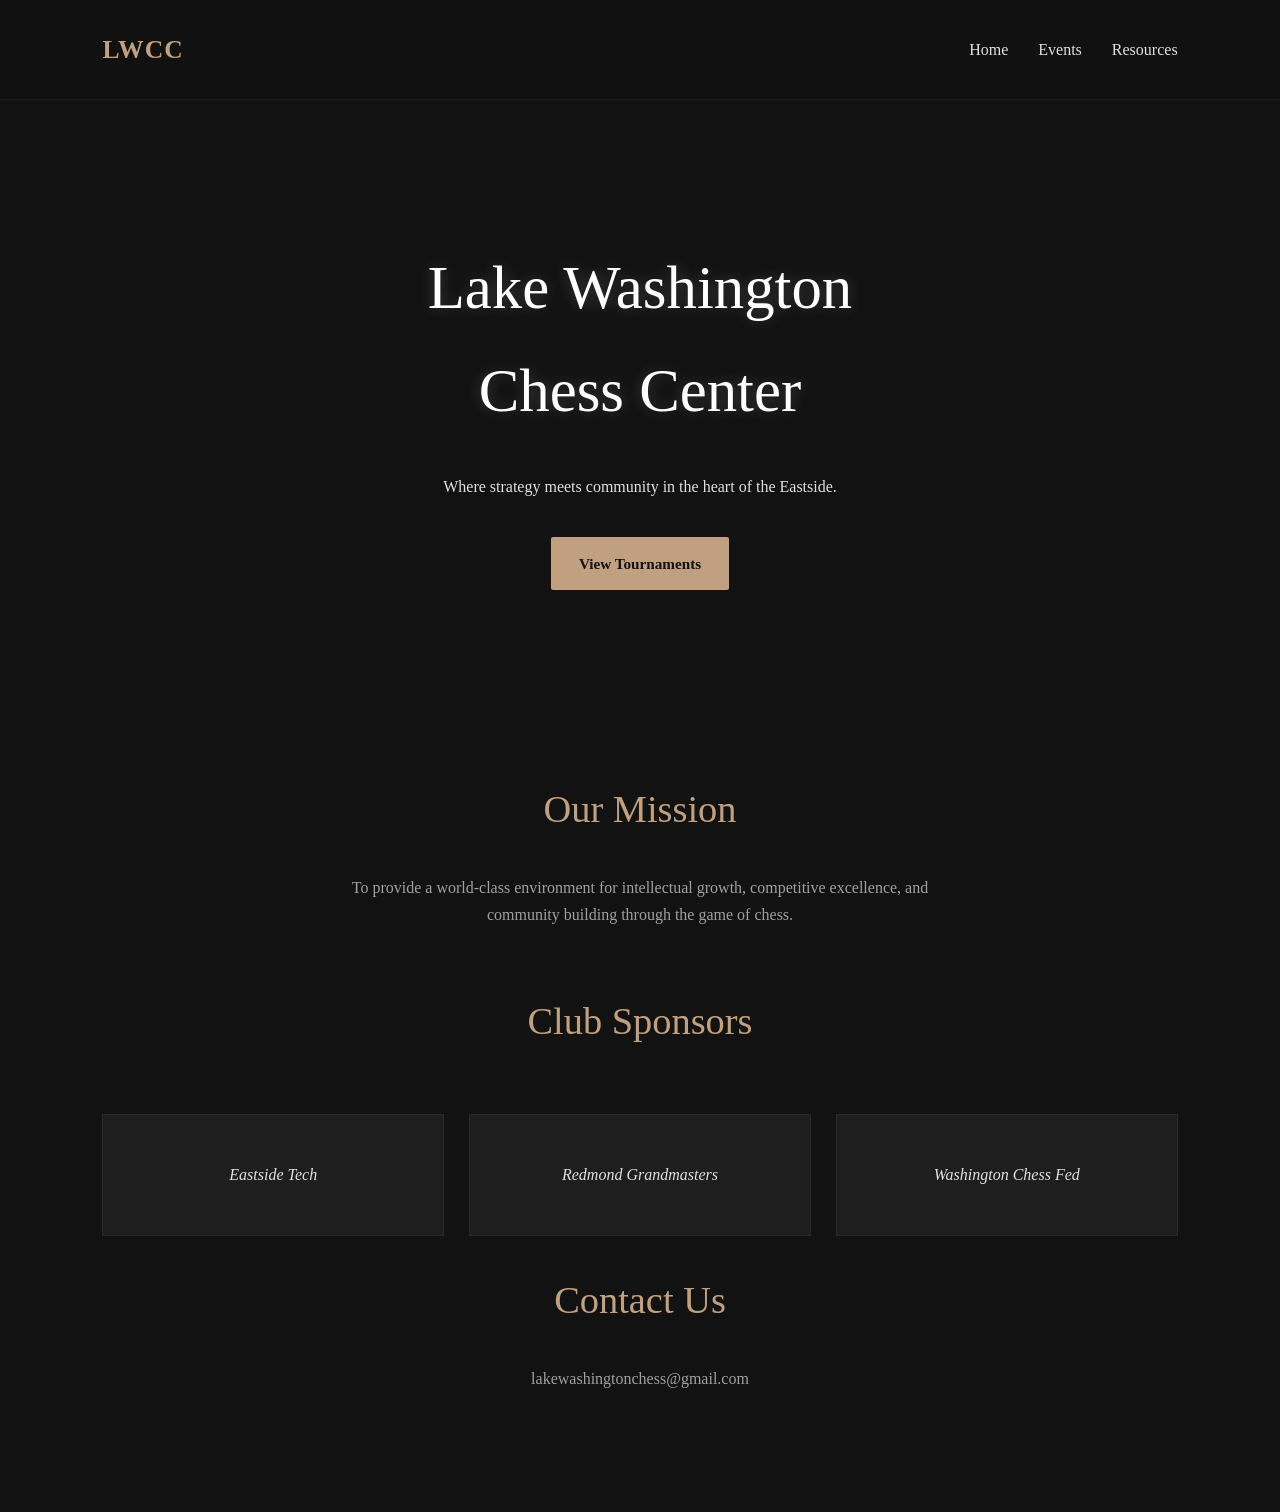
==== index.html @ 638cc950 "Init" ====
<!DOCTYPE html>
<html lang="en">
<head>
    <meta charset="UTF-8">
    <meta name="viewport" content="width=device-width, initial-scale=1.0">
    <title>Lake Washington Chess Center</title>
    <link rel="stylesheet" href="style.css">
    <link href="https://fonts.googleapis.com/css2?family=Inter:wght@400;700;800&display=swap" rel="stylesheet">
</head>
<body>
    <nav>
        <div class="logo">LWCC</div>
        <ul>
            <li><a href="index.html">Home</a></li>
            <li><a href="events.html">Events</a></li>
            <li><a href="resources.html">Resources</a></li>
        </ul>
    </nav>

    <header class="hero">
        <h1>Lake Washington <br> Chess Center</h1>
        <p>Where strategy meets community in the heart of the Eastside.</p>
        <div style="margin-top: 20px;">
            <a href="events.html" class="btn primary">View Tournaments</a>
        </div>
    </header>

    <main>
        <section id="mission">
            <div class="section-title">
                <h2>Our Mission</h2>
                <p style="max-width: 600px; margin: 0 auto; color: var(--text-dim);">
                    To provide a world-class environment for intellectual growth, competitive excellence, and community building through the game of chess.
                </p>
            </div>
        </section>

        <section id="sponsors">
            <div class="section-title"><h2>Club Sponsors</h2></div>
            <div class="sponsor-grid">
                <div class="sponsor-card">Eastside Tech</div>
                <div class="sponsor-card">Redmond Grandmasters</div>
                <div class="sponsor-card">Washington Chess Fed</div>
            </div>
        </section>

        <section id="contact">
            <div class="section-title">
                <h2>Contact Us</h2>
                <p style="max-width: 600px; margin: 0 auto; color: var(--text-dim);">
                    lakewashingtonchess@gmail.com
                </p>
            </div>
        </section>
    </main>
</body>
</html>
---- style.css ----
:root {
    --bg-dark: #121212;
    --card-bg: #1e1e26;
    --accent-gold: #c0a080;
    --text-main: #e0e0e0;
    --text-dim: #a0a0a0;
    --glass: rgba(255, 255, 255, 0.05);
}

body {
    /* Updated font to Georgia */
    font-family: 'Georgia', serif;
    background-color: var(--bg-dark);
    color: var(--text-main);
    margin: 0;
    line-height: 1.7; /* Slightly more space for Georgia's serifs */
}

/* Sophisticated Navigation */
nav {
    display: flex;
    justify-content: space-between;
    align-items: center;
    padding: 20px 8%;
    background: rgba(18, 18, 18, 0.95);
    backdrop-filter: blur(10px);
    position: sticky;
    top: 0;
    z-index: 1000;
    border-bottom: 1px solid var(--glass);
}

.logo {
    font-size: 1.6rem;
    font-weight: bold;
    letter-spacing: 1px;
    color: var(--accent-gold);
}

nav ul {
    list-style: none;
    display: flex;
    gap: 30px;
}

nav ul li a {
    text-decoration: none;
    color: var(--text-main);
    font-size: 1rem;
    transition: 0.3s;
}

nav ul li a:hover {
    color: var(--accent-gold);
}

/* Hero Section */
.hero {
    height: 65vh;
    display: flex;
    flex-direction: column;
    justify-content: center;
    align-items: center;
    text-align: center;
    /* High-quality Chess Background */
    background: linear-gradient(rgba(18,18,18,0.85), rgba(18,18,18,0.85)), 
                url('https://images.unsplash.com/photo-1529699211952-734e80c4d42b?auto=format&fit=crop&q=80&w=2000');
    background-size: cover;
    background-position: center;
}

.hero h1 {
    font-size: 3.8rem;
    margin-bottom: 15px;
    font-weight: normal;
    color: #fff;
    /* Adding a subtle glow to the white text */
    text-shadow: 0 0 15px rgba(255,255,255,0.2);
}

/* Modern Cards */
main { padding: 60px 8%; }

.section-title {
    text-align: center;
    margin-bottom: 60px;
}

.section-title h2 {
    font-size: 2.4rem;
    color: var(--accent-gold);
    font-weight: normal;
}

.event-card, .article-card {
    background: var(--card-bg);
    border: 1px solid var(--glass);
    border-radius: 4px; /* Sharper corners look better with Georgia */
    padding: 35px;
    margin-bottom: 30px;
    transition: transform 0.3s ease, border-color 0.3s ease;
}

.event-card:hover {
    transform: translateY(-5px);
    border-color: var(--accent-gold);
}

h3 {
    font-size: 1.8rem;
    font-weight: normal;
    margin-top: 10px;
}

/* Buttons */
.btn {
    padding: 14px 28px;
    border-radius: 2px;
    text-decoration: none;
    font-weight: bold;
    display: inline-block;
    transition: 0.3s;
    font-size: 0.95rem;
    border: none;
    cursor: pointer;
}

.primary {
    background: var(--accent-gold);
    color: #121212;
}

.primary:hover {
    background: #e0c0a0;
    box-shadow: 0 0 25px rgba(192, 160, 128, 0.3);
}

.secondary {
    border: 1px solid var(--accent-gold);
    color: var(--accent-gold);
    margin-left: 10px;
}

.secondary:hover {
    background: rgba(192, 160, 128, 0.1);
}

/* Sponsor Area */
.sponsor-grid {
    display: grid;
    grid-template-columns: repeat(auto-fit, minmax(220px, 1fr));
    gap: 25px;
}

.sponsor-card {
    background: var(--glass);
    height: 120px;
    display: flex;
    align-items: center;
    justify-content: center;
    border: 1px solid var(--glass);
    transition: 0.3s;
    font-style: italic;
}

.sponsor-card:hover {
    border-color: var(--accent-gold);
    color: var(--accent-gold);
}

/* Table styling for Resources page */
table {
    font-size: 1.1rem;
}
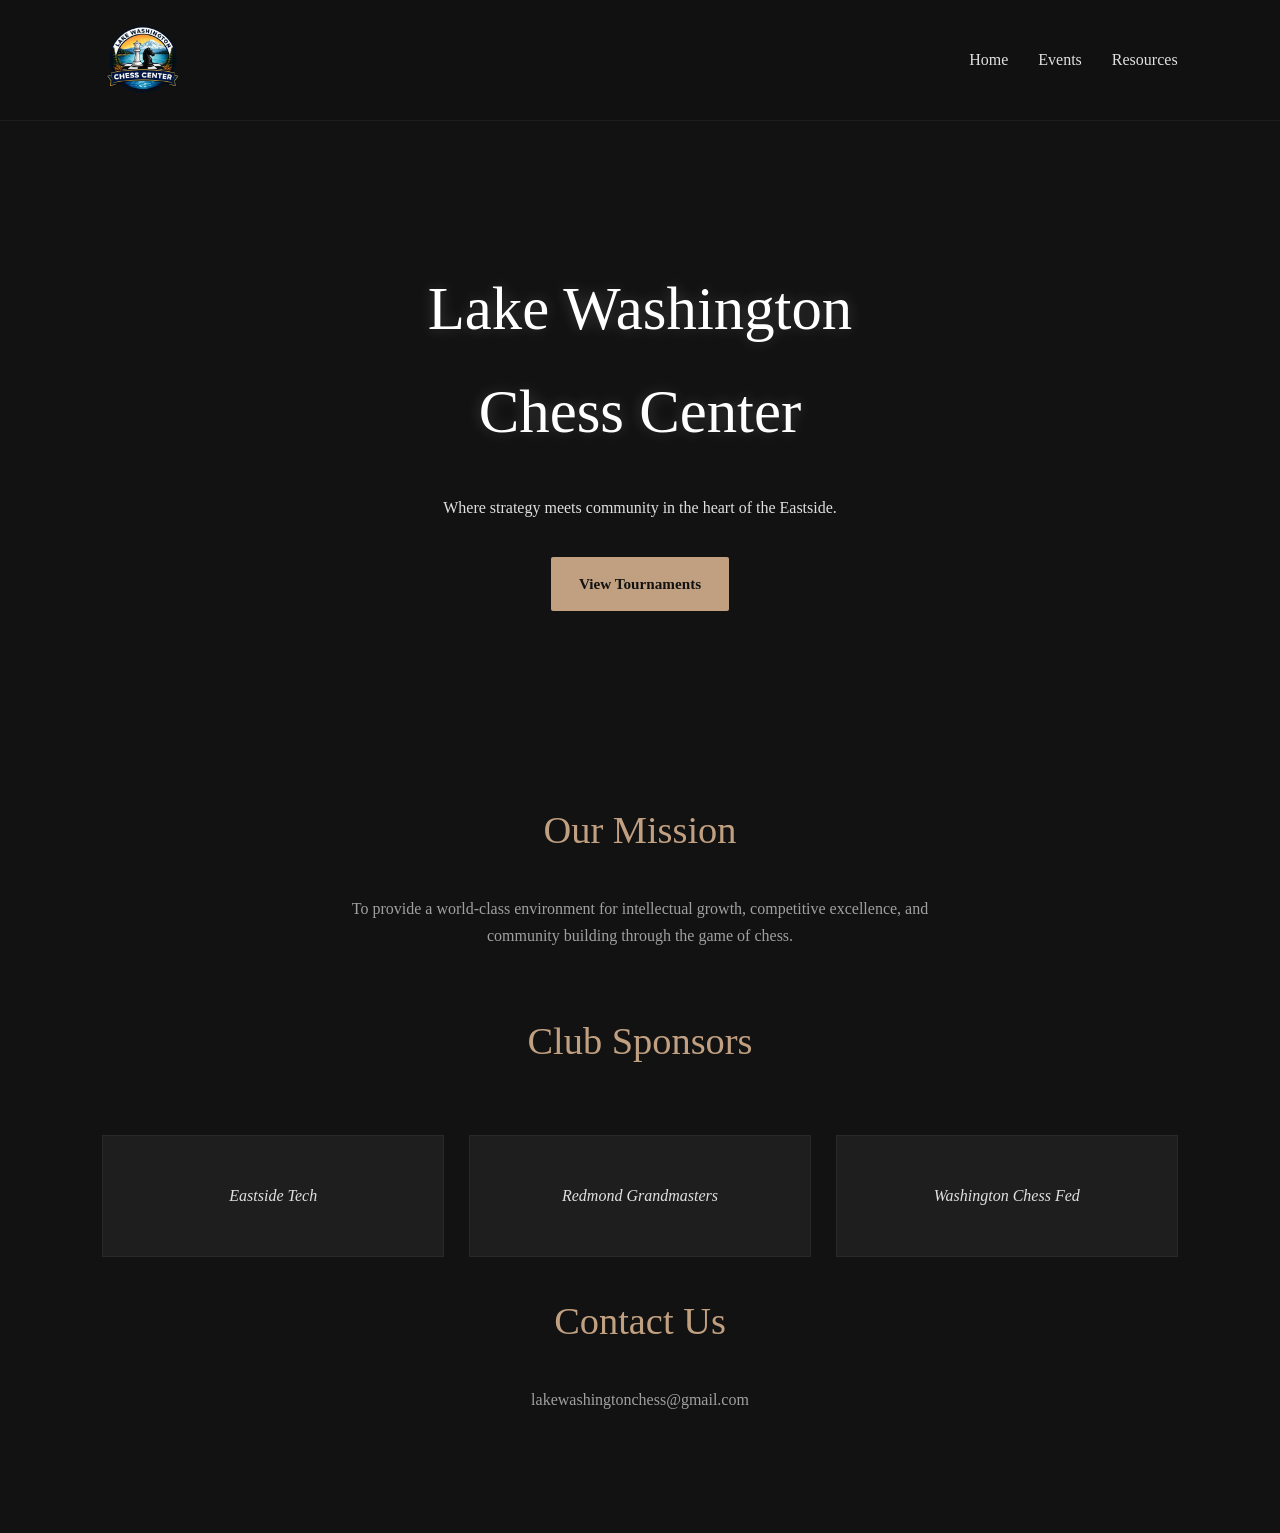
==== commit 0f4a845a: "Update" ====
--- a/index.html
+++ b/index.html
@@ -9,7 +9,11 @@
 </head>
 <body>
     <nav>
-        <div class="logo">LWCC</div>
+        <div class="logo">
+		    <a href="index.html">
+		        <img src="logo-image.png" alt="LWCC Logo">
+		    </a>
+		</div>
         <ul>
             <li><a href="index.html">Home</a></li>
             <li><a href="events.html">Events</a></li>
--- a/style.css
+++ b/style.css
@@ -5,6 +5,12 @@
     --text-main: #e0e0e0;
     --text-dim: #a0a0a0;
     --glass: rgba(255, 255, 255, 0.05);
+}
+
+.logo img {
+    height: 80px;    /* Adjust this to fit your design */
+    width: auto;     /* This keeps the proportions correct so it doesn't look stretched */
+    display: block;  /* Removes extra whitespace below the image */
 }
 
 body {
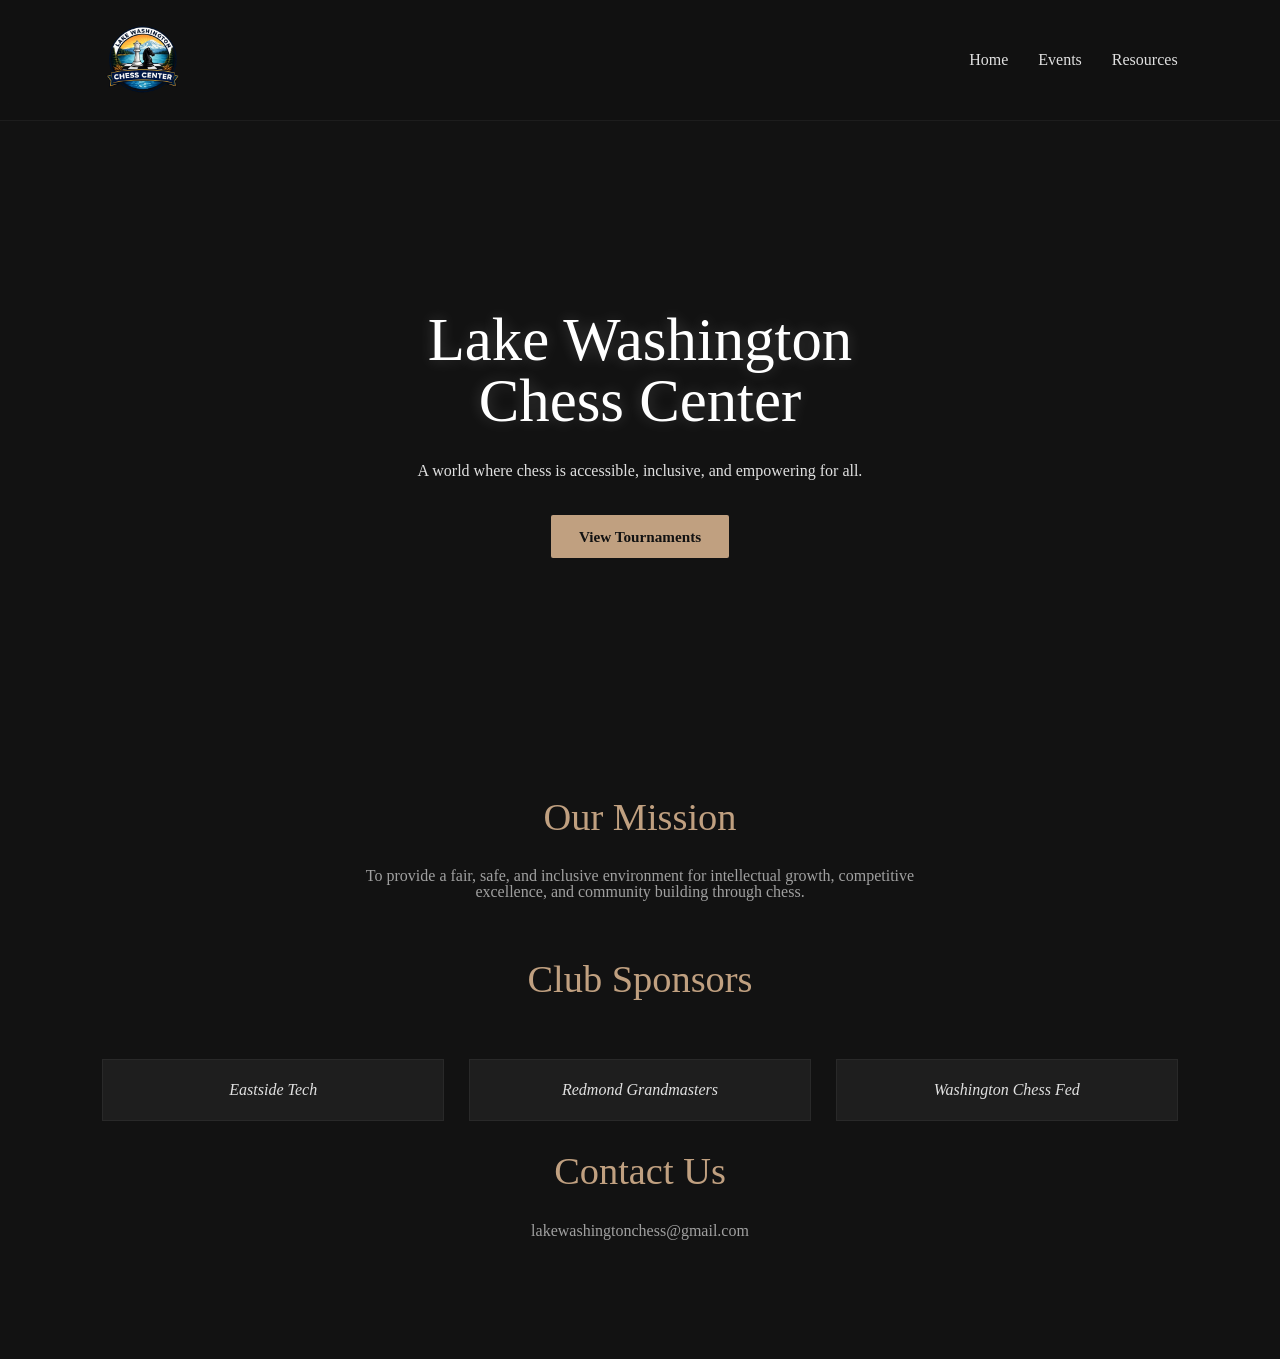
==== commit 3f4f853b: "Update index.html Update Mission" ====
--- a/index.html
+++ b/index.html
@@ -23,7 +23,7 @@
 
     <header class="hero">
         <h1>Lake Washington <br> Chess Center</h1>
-        <p>Where strategy meets community in the heart of the Eastside.</p>
+        <p>A world where chess is accessible, inclusive, and empowering for all.</p>
         <div style="margin-top: 20px;">
             <a href="events.html" class="btn primary">View Tournaments</a>
         </div>
@@ -34,7 +34,7 @@
             <div class="section-title">
                 <h2>Our Mission</h2>
                 <p style="max-width: 600px; margin: 0 auto; color: var(--text-dim);">
-                    To provide a world-class environment for intellectual growth, competitive excellence, and community building through the game of chess.
+                    To provide a fair, safe, and inclusive environment for intellectual growth, competitive excellence, and community building through chess.
                 </p>
             </div>
         </section>
@@ -58,4 +58,4 @@
         </section>
     </main>
 </body>
-</html>+</html>
--- a/style.css
+++ b/style.css
@@ -14,12 +14,12 @@
 }
 
 body {
-    /* Updated font to Georgia */
-    font-family: 'Georgia', serif;
+    /* Updated font to Cambria */
+    font-family: 'Cambria', serif;
     background-color: var(--bg-dark);
     color: var(--text-main);
     margin: 0;
-    line-height: 1.7; /* Slightly more space for Georgia's serifs */
+    line-height: 1.0; /* Slightly more space for Cambria's serifs */
 }
 
 /* Sophisticated Navigation */
@@ -160,7 +160,7 @@
 
 .sponsor-card {
     background: var(--glass);
-    height: 120px;
+    height: 60px;
     display: flex;
     align-items: center;
     justify-content: center;
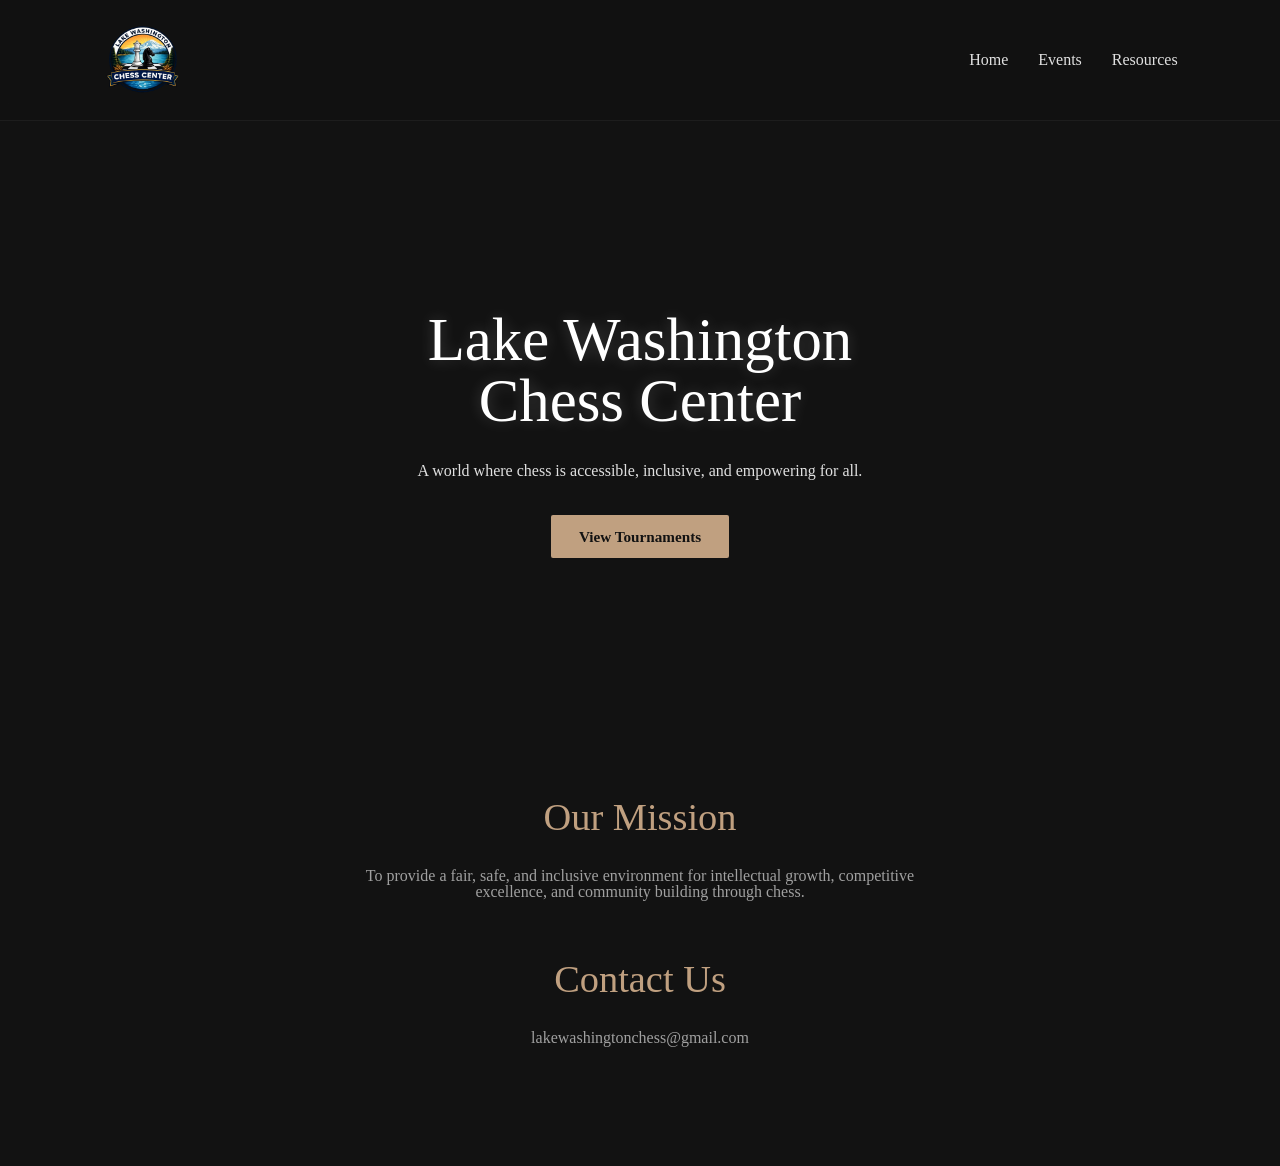
==== commit 86ed24f2: "Hide the sponsor section" ====
--- a/index.html
+++ b/index.html
@@ -38,7 +38,8 @@
                 </p>
             </div>
         </section>
-
+        <!-- Hide the sponsors section -->
+        <!-- 
         <section id="sponsors">
             <div class="section-title"><h2>Club Sponsors</h2></div>
             <div class="sponsor-grid">
@@ -47,6 +48,7 @@
                 <div class="sponsor-card">Washington Chess Fed</div>
             </div>
         </section>
+        -->
 
         <section id="contact">
             <div class="section-title">
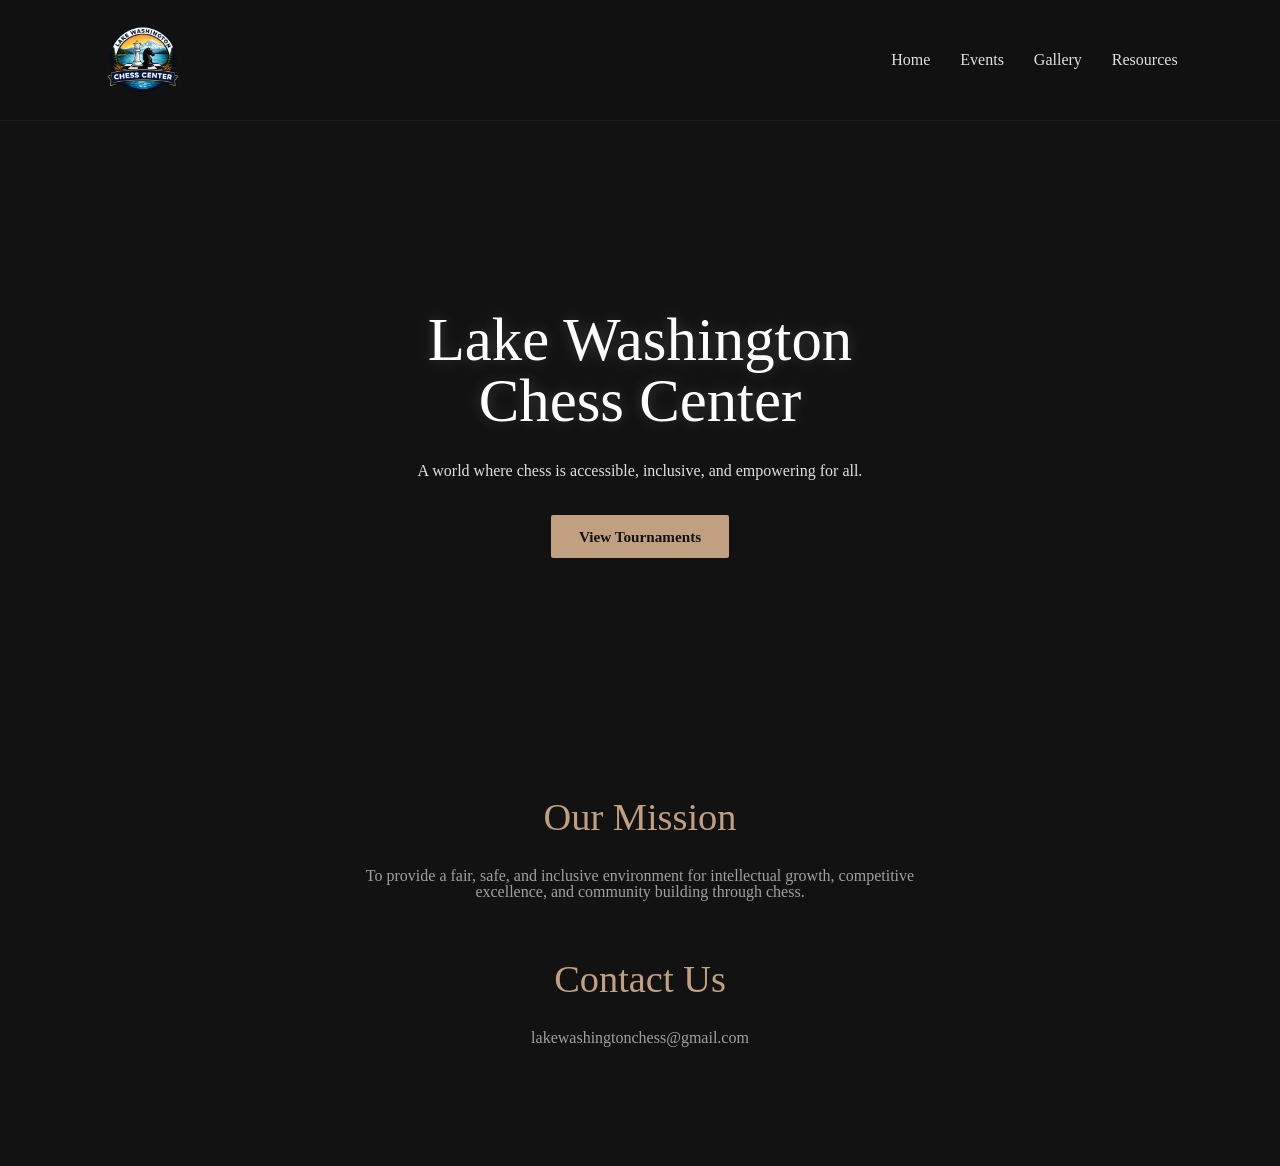
==== commit 8c8ae177: "Create Gallery Tab" ====
--- a/index.html
+++ b/index.html
@@ -17,6 +17,7 @@
         <ul>
             <li><a href="index.html">Home</a></li>
             <li><a href="events.html">Events</a></li>
+            <li><a href="gallery.html">Gallery</a></li>
             <li><a href="resources.html">Resources</a></li>
         </ul>
     </nav>
--- a/style.css
+++ b/style.css
@@ -177,4 +177,27 @@
 /* Table styling for Resources page */
 table {
     font-size: 1.1rem;
-}+}
+
+.gallery-grid {
+    display: grid;
+    grid-template-columns: repeat(auto-fit, minmax(220px, 1fr));
+    gap: 16px;
+    max-width: 1100px;
+    margin: 40px auto;
+    padding: 0 20px;
+}
+
+.gallery-grid img {
+    width: 100%;
+    height: 200px;
+    object-fit: cover;
+    border-radius: 12px;
+    box-shadow: 0 6px 16px rgba(0, 0, 0, 0.12);
+    transition: transform 0.2s ease, box-shadow 0.2s ease;
+}
+
+.gallery-grid img:hover {
+    transform: scale(1.03);
+    box-shadow: 0 10px 24px rgba(0, 0, 0, 0.18);
+}
